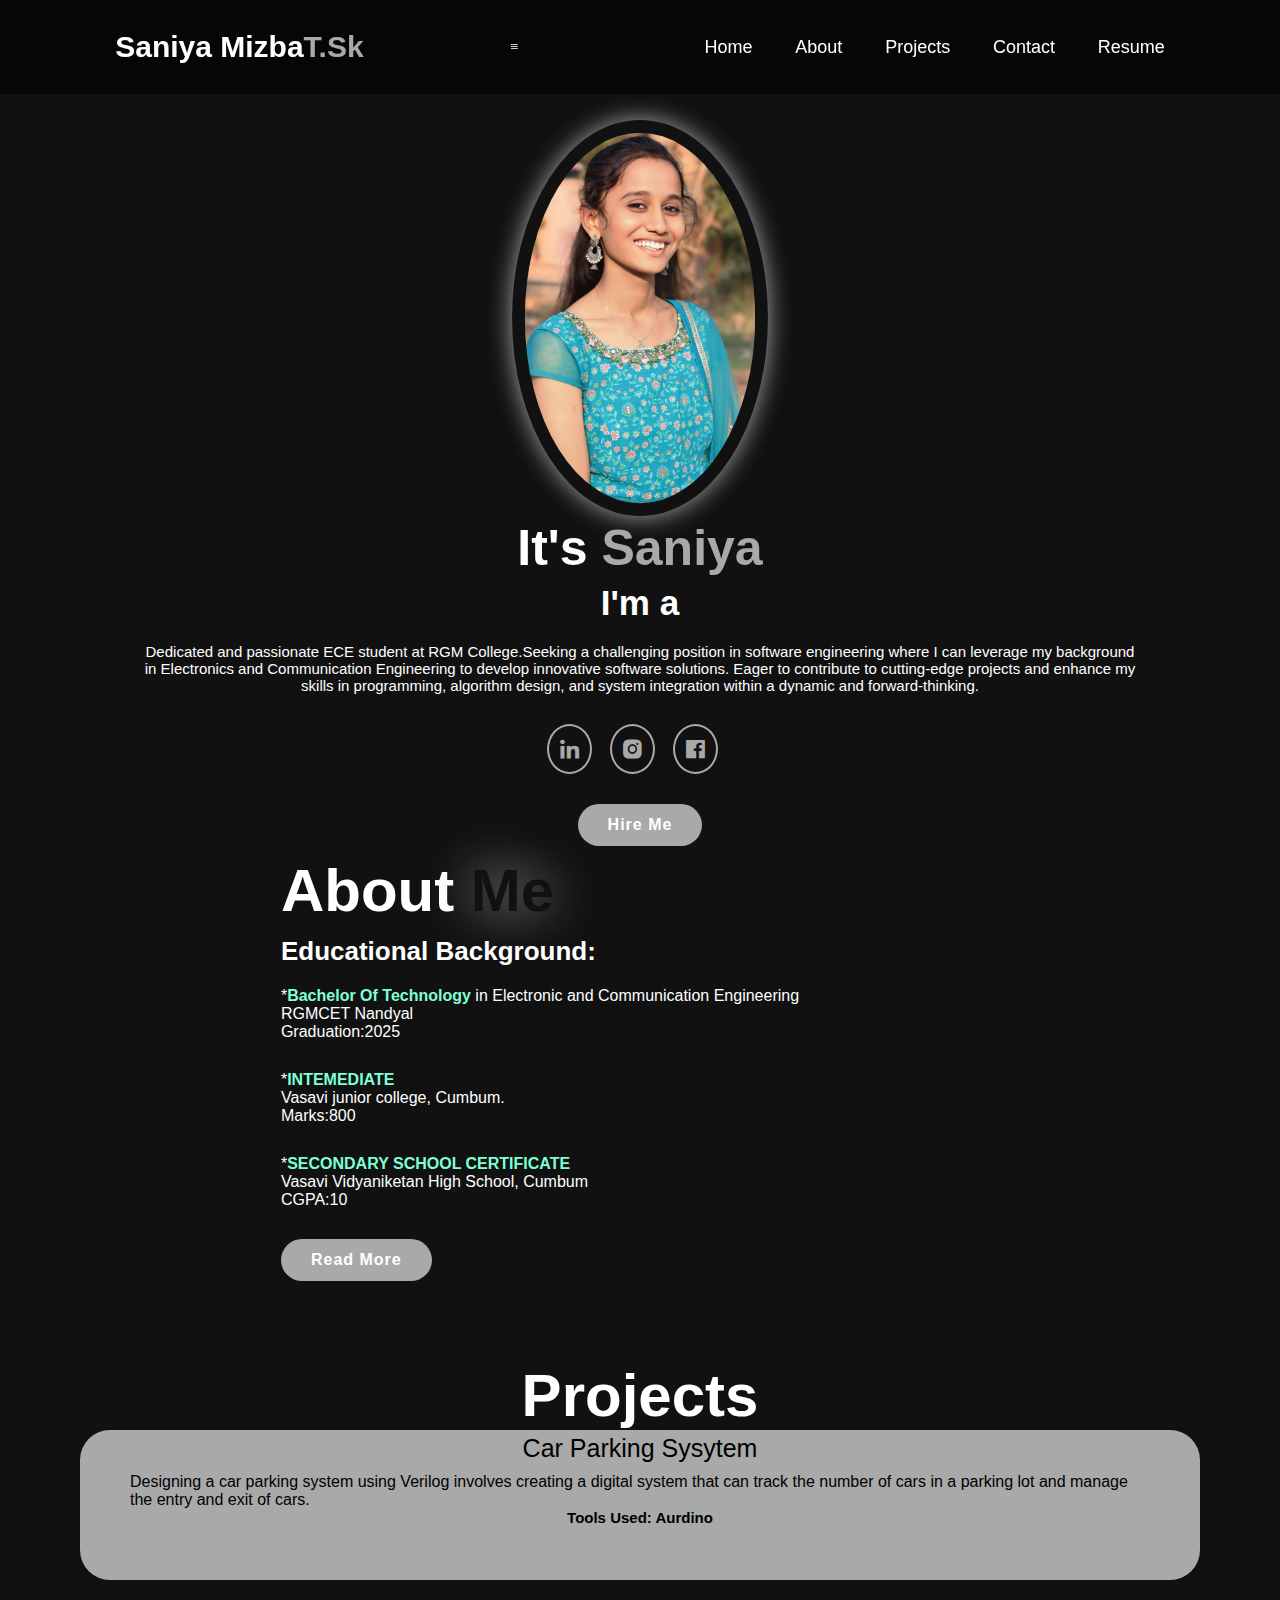
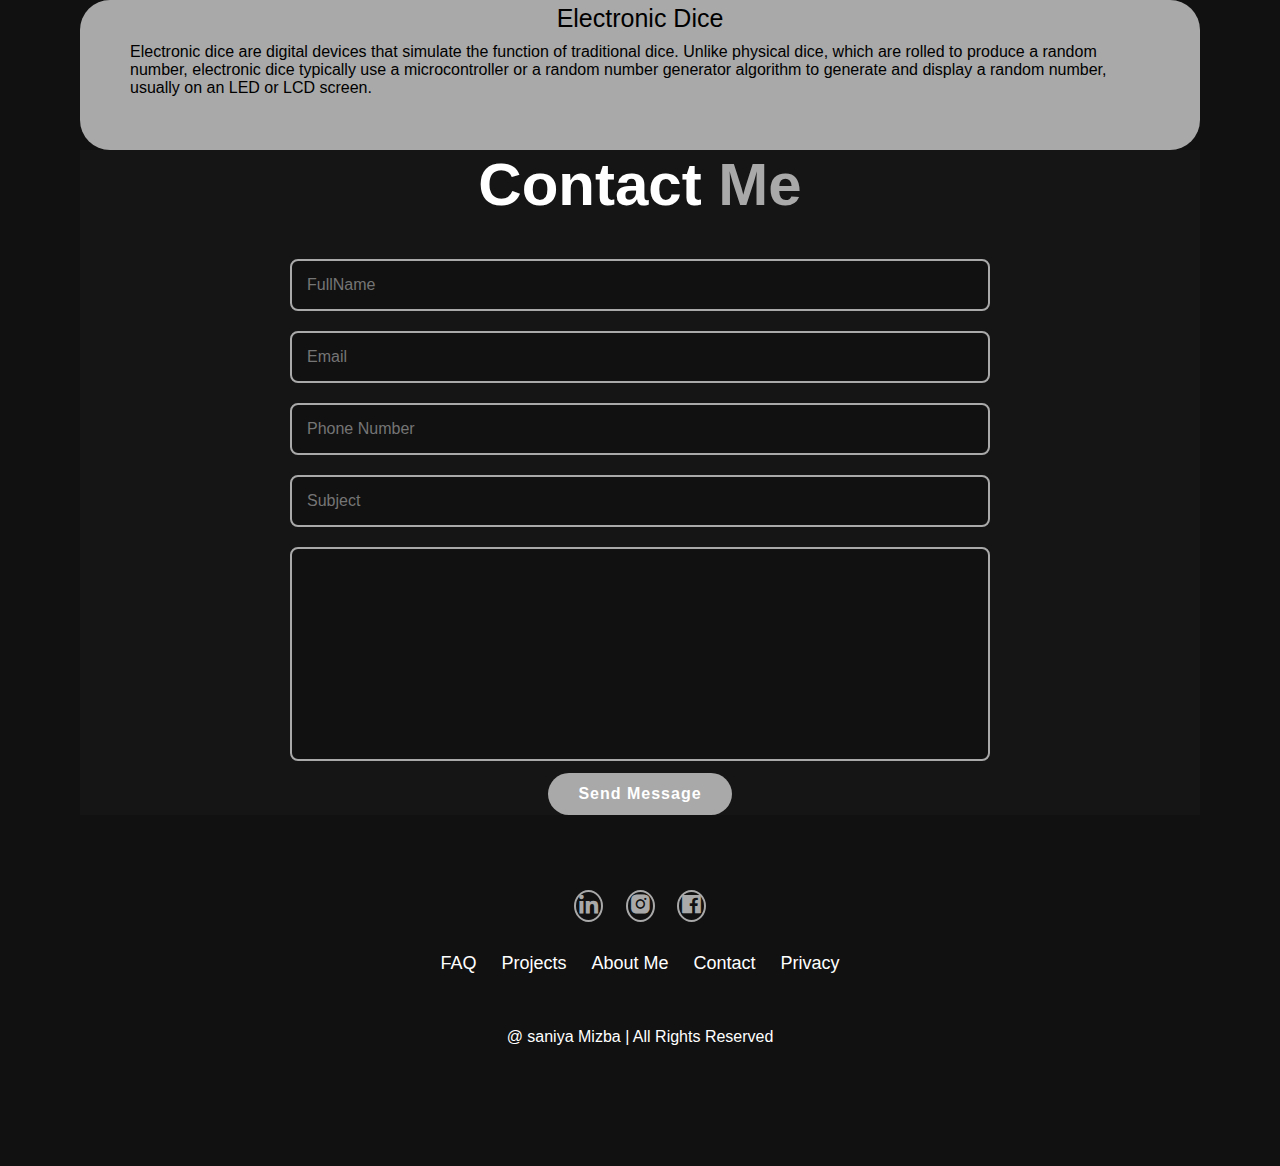
==== index.html @ ff1c26b3 "Add files via upload" ====
<!DOCTYPE html>
<html lang="en">
<head>
    <meta charset="UTF-8">
    <meta name="viewport" content="width=device-width, initial-scale=1.0">
    <title>Portfolio</title>
    <link rel="stylesheet" href="css/style.css">
    <link href='https://unpkg.com/boxicons@2.1.4/css/boxicons.min.css' rel='stylesheet'>
</head>
<body>
    <header class="header">
        <a href="#home" class="logo">Saniya Mizba<span>T.Sk</span></a>
        <i class='bx bx-menu' id="menu"></i>
        <nav class="navbar">
            <a href="#home" class="active">Home</a>
            <a href="#about">About</a>
            <a href="#projects">Projects</a>
            <a href="#contact">Contact</a>
            <a href="resume1.html">Resume</a>
        </nav>
    </header>
    <section class="home" id="home">
        <div class="home-img">
            <img src="images/san.jpg" alt="">
        </div>
        <div class="home-content">
            <h1>It's <span>Saniya</span></h1>
            <h3 class="text-animation">I'm a <span> </span></h3>
            <p>Dedicated and passionate ECE student at RGM College.Seeking a challenging position in software engineering where I can leverage my background in Electronics and Communication Engineering to develop innovative software solutions. Eager to contribute to cutting-edge projects and enhance my skills in programming, algorithm design, and system integration within a dynamic and forward-thinking.</p>
            <div class="social-icons">
                <a href="#"><i class='bx bxl-linkedin' ></i></a>
                <a href="#"><i class='bx bxl-instagram-alt' ></i></a>
                <a href="#"><i class='bx bxl-facebook-square' ></i></a>
                
            </div>
            <a href="#" class="btn">Hire Me</a>
        </div>
    </section>
    <section class="about" id="about">
        <div class="about-content">
            <h2 class="heading">About<span> Me</span></h2>
            <h3 class="text-animation"><span></span></h3>
            <h3>Educational Background:</h3>
            <p>
                *<b style="color:aquamarine">Bachelor Of Technology </b>in Electronic and Communication Engineering<br>RGMCET Nandyal<br>
                  Graduation:2025
            </p>
            <p>*<b style="color:aquamarine">INTEMEDIATE</b><BR>Vasavi junior college, Cumbum.<br>Marks:800</p>
            <p>*<b style="color:aquamarine">SECONDARY SCHOOL CERTIFICATE</b><BR>Vasavi Vidyaniketan High School, Cumbum<br>
                CGPA:10</p> 

            <a href="#" class="btn">Read More</a>
        </div>
        <div class="about-img">
            <img src="puji2.jpg" alt="">
        </div>
    </section>
    
            

    <section class="projects" id="projects">
        <h2 class="heading">Projects</h2>
        <div class="projects-container">
            <div class="projects-box">
                <div class="project-info">
                    <h4>Car Parking Sysytem</h4>
                    <p>Designing a car parking system using Verilog involves creating a digital system that can track the number of cars in a parking lot and manage the entry and exit of cars.<br>
                        <center><h2>Tools Used: Aurdino</h2></center>

                    </p>
                </div>
            </div>
            <div class="projects-box">
                <div class="project-info">
                    <h4>Electronic Dice</h4>
                    <p>Electronic dice are digital devices that simulate the function of traditional dice. Unlike physical dice, which are rolled to produce a random number, electronic dice typically use a microcontroller or a random number generator algorithm to generate and display a random number, usually on an LED or LCD screen.
                    </p>
                </div>
            </div>
        </div>
        <section class="contact" id="contact">
            <h2 class="heading">Contact<span> Me</span></h2>
            <form action="#">
                <div class="input-box">
                    <input type="text" placeholder="FullName">
                    <input type="email" placeholder="Email">
                </div>
                <div class="input-box">
                    <input type="number" placeholder="Phone Number">
                    <input type="text" placeholder="Subject">
                </div>
                <textarea name="id=" cols="30" rows="10" placeholder="Your Message">

                </textarea>
                <input type="submit" value="Send Message" class="btn">

            </form>
        </section>
        <footer class="footer">
            <div class="social">
                <center><a href="#"><i class='bx bxl-linkedin' ></i></a>
                    <a href="#"><i class='bx bxl-instagram-alt' ></i></a>
                    <a href="#"><i class='bx bxl-facebook-square' ></i></a></center><br><br>
                    
                
                    
                
                    
            </div>
            <ul class="list">
                <li>
                    <a href="#">FAQ</a>
                </li>
                <li>
                    <a href="#">Projects</a>
                </li>
                <li>
                    <a href="#">About Me</a>
                </li>
                <li>
                    <a href="#">Contact</a>
                </li>
                <li>
                    <a href="#">Privacy</a>
                </li>
            </ul>
            <p class="copyright">
                @ saniya Mizba | All Rights Reserved
            </p>
            
               
        </footer>
        

        
           
    </section>
    <script src="script.js"></script>
</body>
</html>
---- css/style.css ----
*
{
    margin:0;
    padding:0;
    box-sizing: border-box;
    text-decoration: none;
    border:none;
    outline:none;
    scroll-behavior: smooth;
    font-family: "poppins",sans-serif;
}
:root{
    --bg-color:#111111;
    --second-bg-color:#151515;
    --text-color:white;
    --main-color: darkgrey;

}
html{
    font-size: 62.5%;
    overflow-x: hidden;
}
body{
    background-color: var(--bg-color);
    color:var(--text-color);
}
.header{
    position: fixed;
    top:0;
    left:0;
    width:100%;
    padding:3rem 9%;
    background: rgba(0,0,0,0.6);
    backdrop-filter: blur(10px);
    display:flex;
    justify-content: space-between;
    align-items:center;
    z-index: 100;

}
.logo{
    font-size:3rem;
    color:var(--text-color);
    font-weight :800;
    cursor:pointer;
    transition: o.3s;
}
.logo:hover{
    transform:scale(1.1);
}
.navbar a{
    font-size:1.8rem;
    color:var(--text-color);
    margin-left:4rem;
    font-weight: 500;
    transition: 0.3s;
    border-bottom:3px solid transparent;
    
    
}
.navbar a:hover,
.navbar a:active{
    color:var(--main-color);
    border-bottom: 3px solid var(--main-color);
}
#menu-icon{
    font-size: 4.6rem;
    color:var(--main-color);
    display:none;
}
.section{
    min-height:100vh;
    padding:10rem 9% 10rem;
}
.home{
    display: flex;
    justify-content:center;
    align-items:center;
    flex-direction: column;
    gap:1rem;
}
.home-content{
    display:flex;
    align-items: center;
    justify-content:center;
    flex-direction:column;
    text-align: center;
    margin-top:3rem;
}
span{
    color:var(--main-color);
}
.logo span{
    color:var(--main-color);
}
.home-content h3{
    margin-bottom: 2rem;
    margin-top:1rem;
    font-size:3.5rem;
}
.home-content h1{
    font-size:5rem;
    font-weight:700;
    margin-top: 1.5rem;
    line-height:1;
}
.home-img{
    border-radius:60px;
    margin-top: 7rem;
    
}
.home-img img{
    position:relative;
    top:5rem;
    width:20vw;
    height:10;
    padding:5%;
    border-radius:50%;
    box-shadow:0 0 25px var(--main-color);
    cursor: pointer;
    transition: 0.4s;
}
.home-img img:hover{
    box-shadow: 0 0 50px var(--main-color),
                0 0 100px var(--main-color);
}
.home-content p{
    font-size: 1.5rem;
    font-weight: 500;
    max-width: 1000px;
}
.social-icons a{
    display: inline-flex;
    justify-content: center;
    align-items: center;
    width:4.5rem;
    height: 2em;
    background: transparent;
    border:0.2rem solid var(--main-color);
    font-size: 2.5rem;
    border-radius: 50%;
    color:var(--main-color);
    margin:3rem 1.5rem 3rem 0;
    transition: 0.3s;
}
.social-icons a:hover{
    color:white;
    transform: scale(1.3)translateY(-5px);
    box-shadow: 0 0 25px var(--main-color);
    background-color: orange;
}
.btn{
    display: inline-block;
    padding:1rem 2.8rem;

    background: var(--main-color);
    border-radius:4rem;
    font-size:1.6rem;
    color:white;
    border:2px solid transparent;
    letter-spacing: 0.1rem;
    font-weight: 600;
    transition: 0.3s;
    cursor:pointer;
}
.btn:hover{
    transform: scale(1.05);
    box-shadow: 0 0 25px var(--main-color);
    background-color: orange;
}
.text-animation{
    font-size: 34px;
    font-weight:600;
    min-width: 280px;
}
.text-animation span{
    position:relative;
}
.text-animation span::before{
    content:'';
    color:var(--main-color);
    animation:words 20s infinite;
}
.about{
    display: flex;
    justify-content:center;
    align-items: center;
    gap:10rem;
    background: var(--);
    color: white;
    height:100%
}
.about h2 span{
    color:var(--bg-color);
    text-shadow: 0 0 50px var(--main-color);
}
.about-img{
    border-radius: 50%;
}
.about-img img{
    position: relative;
    width:20vw;
    border-radius: 50%;
    box-shadow: 0 0 25px var(--main-color);
    top:1rem;
    cursor:pointer;
    transition: 0.4s;
    margin-right: 100px;
}
.about-img img:hover{
    box-shadow: 0 0 50px var(--main-color),
                0 0 100px var(--main-color);
    
}
.heading{
    text-align: center;
    font-size: 6rem;
}
.about-content h2{
    text-align: left;
    line-height: 1.5;
}
.about-content h3{
    font-size: 2.6rem;
}
.about-content p{
    font-size: 1.6rem;
    margin:2rem 0 3rem;
}
.about-content.text-animation{
    font-size: 34px;
    font-weight:600;
    min-width: 280px;
}
.about-content.text-animation span{
    position:relative;
}
.about-content.text-animation span::before{
    content:'';
    color:var(--bg-colorr);
    animation:words 20s infinite;
}
.about-content.text-animation span::after{
    content:'';
    background-color:var(--second-bg-colorq11);
    animation:words 20s infinite;
    position: absolute;
    width:calc(100%+8px);
    height:100%;
    border-left: 3px solid var(--second-bg-color);
    right:-8px;
}
::-webkit-scrollbar{
    width:15px;
}
::-webkit-scrollbar-thumb{
    background-color: var(--main-color);
}

::-webkit-scrollbar-track{
    background-color: var(--bg-color);
    width:50px;
}
.projects{
    background: var(--bg-color);
    color:white;
    padding:80px;

}
    
.projects.h2{
    margin-bottom: 50rem;
    color:white;
}
.projects-container{
    display:grid;
    height:auto;
    align-items: center;
    gap:2rem;
}
.projects-box{
    background-color: var(--main-color);
    color:black;
    height:150px;
    border-radius: 3rem;
    cursor:pointer;
    transition: 0.3s;
}
.projects-box:hover{
    background: white;
    color:var(--main-color);
    transform: scale(1.03);
}
.projects-box .project-info{
    display:flex;
    flex-direction: column;
    text-align: left;
    max-height:100px;
    justify-content: center;
    align-items: center;
    padding:5em;
}
.project-info h4{
    font-size: 2.5rem;
    font-weight: 500;
    margin-bottom: 1rem;
}
.project-info p{
    font-size:1.6rem;
    font-weight:400;
    max-height:100px;
}
.contact{
    background-color: var(--second-bg-color);
}
.contact h2{
    margin-bottom:3rem;
    color:white;
}
.contact form{
    max-width: 70rem;
    margin:1rem auto;
    text-align: center;
    margin-bottom: 3rem;
}
.contact form .input-box{
    display:flex;
    justify-content: center;
    flex-wrap: wrap;

}
.contact form .input-box input,
.contact form textarea{
    width:100%;
    padding:1.5rem;
    font-size:1.6rem;
    color:var(--text-color);
    background: var(--bg-color);;
    border-radius: 0.8rem
    ;
    border:2px solid var(--main-color);
    margin:1rem 0;
    resize:none;
}
.footer{
    position: relative;
    bottom:0;
    width:100%;
    padding:40px 0;background-color: var(--bg-color);
}
.footer.social{
    text-align:center;
    padding-bottom:25px;
    color:var(--main-color);
}
.footer .social a{
    font-size: 25px;
    color:var(--main-color);
    border:2px solid var(--main-color);
    width:42px;
    height:42px;
    line-height: 42px;
    display:inline-box;
    text-align: center;
    border-radius: 50%;
    margin:0 10px;
    transition: 0.3s;
}
.footer .social a:hover{

    background-color: orange;
    font-size: 18px;
    line-height:1.6;
    margin-bottom: 0;
    text-align:center;
}
.footer ul{
    margin-top:0;
    padding:0;
    font-size:18px;
    line-height:1.6;
    margin-bottom:0;
    text-align: center;
    
}
.footer ul li a{
    color:white;
    border-bottom:3px solid transparent;
    transition:0.3s;
}
.footer ul li a:hover{
    color:var(--main-color);
    border-bottom: 3px solid var(--main-color)

}
.footer ul li{
    display:inline-block;
    padding:0 10px;
}
.footer .copyright{
    margin-top: 50px;
    text-align: center;
    font-size:16px;
    color:white;
}
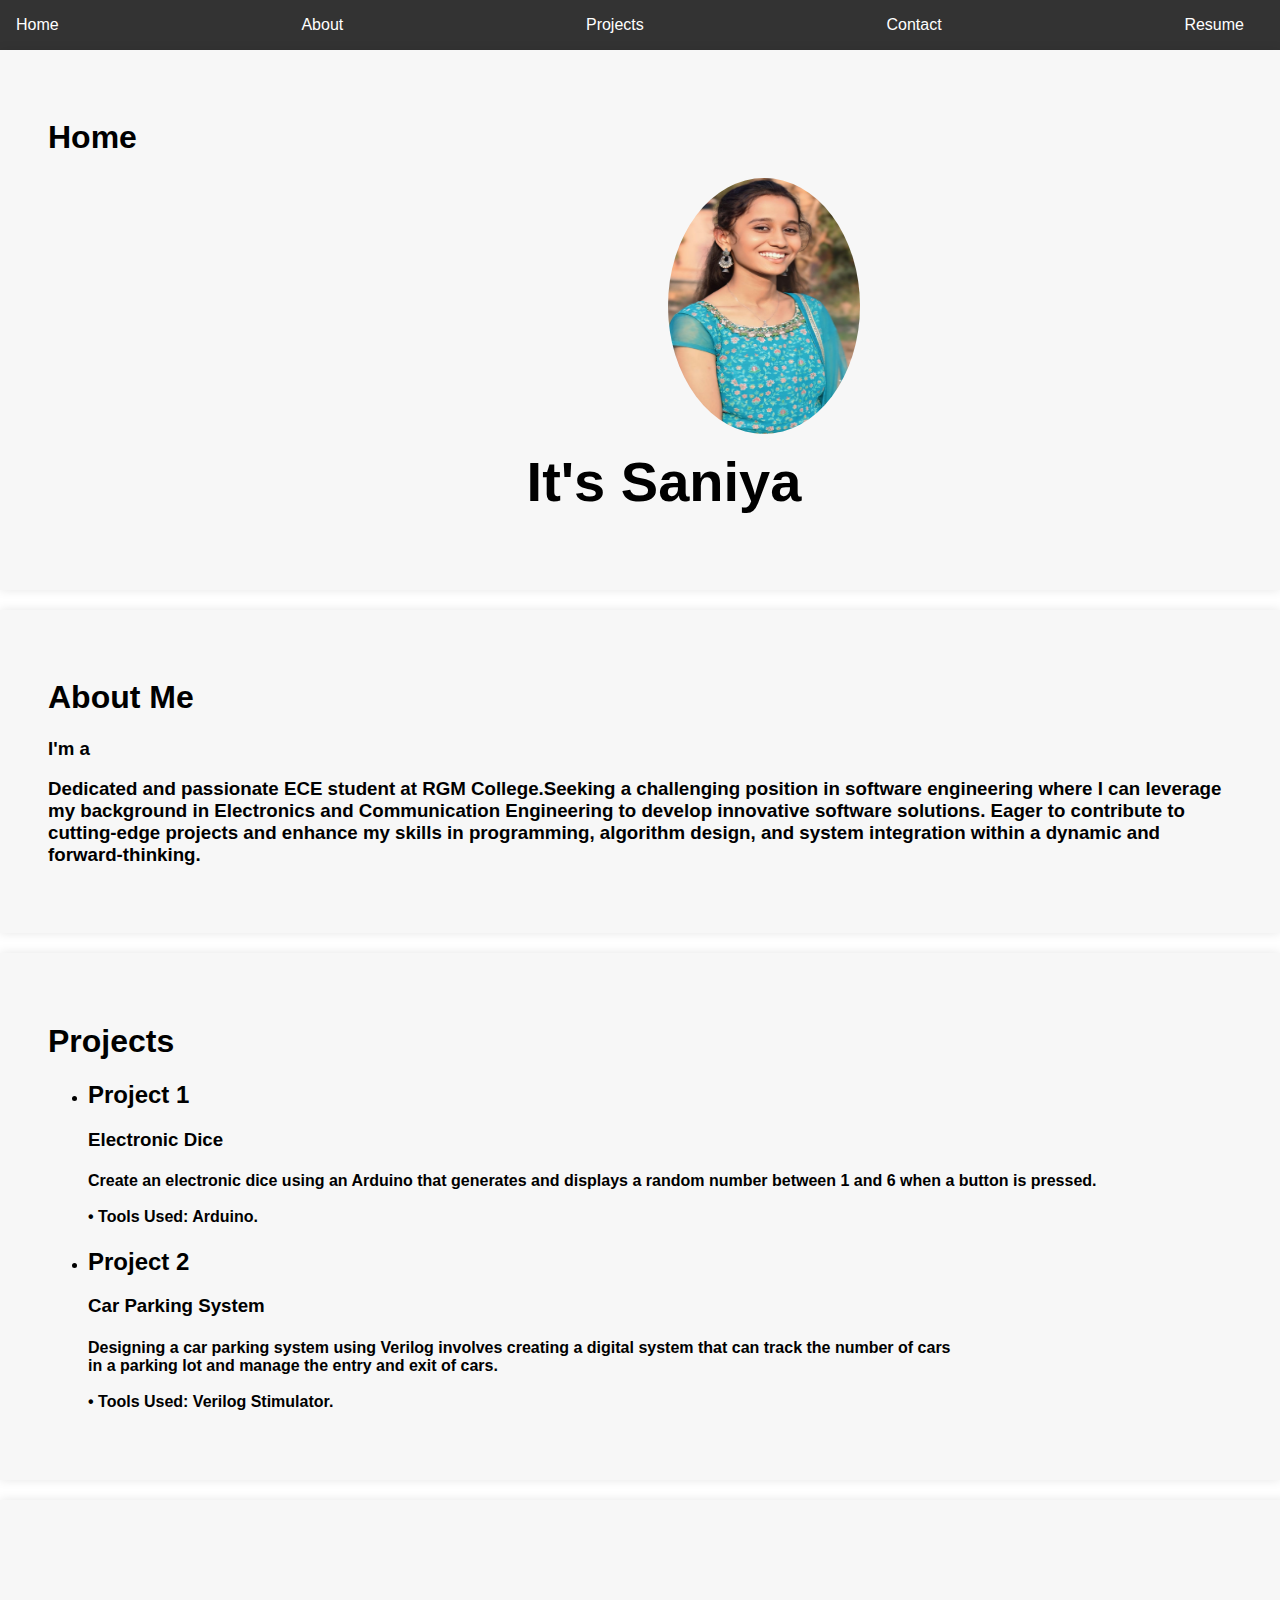
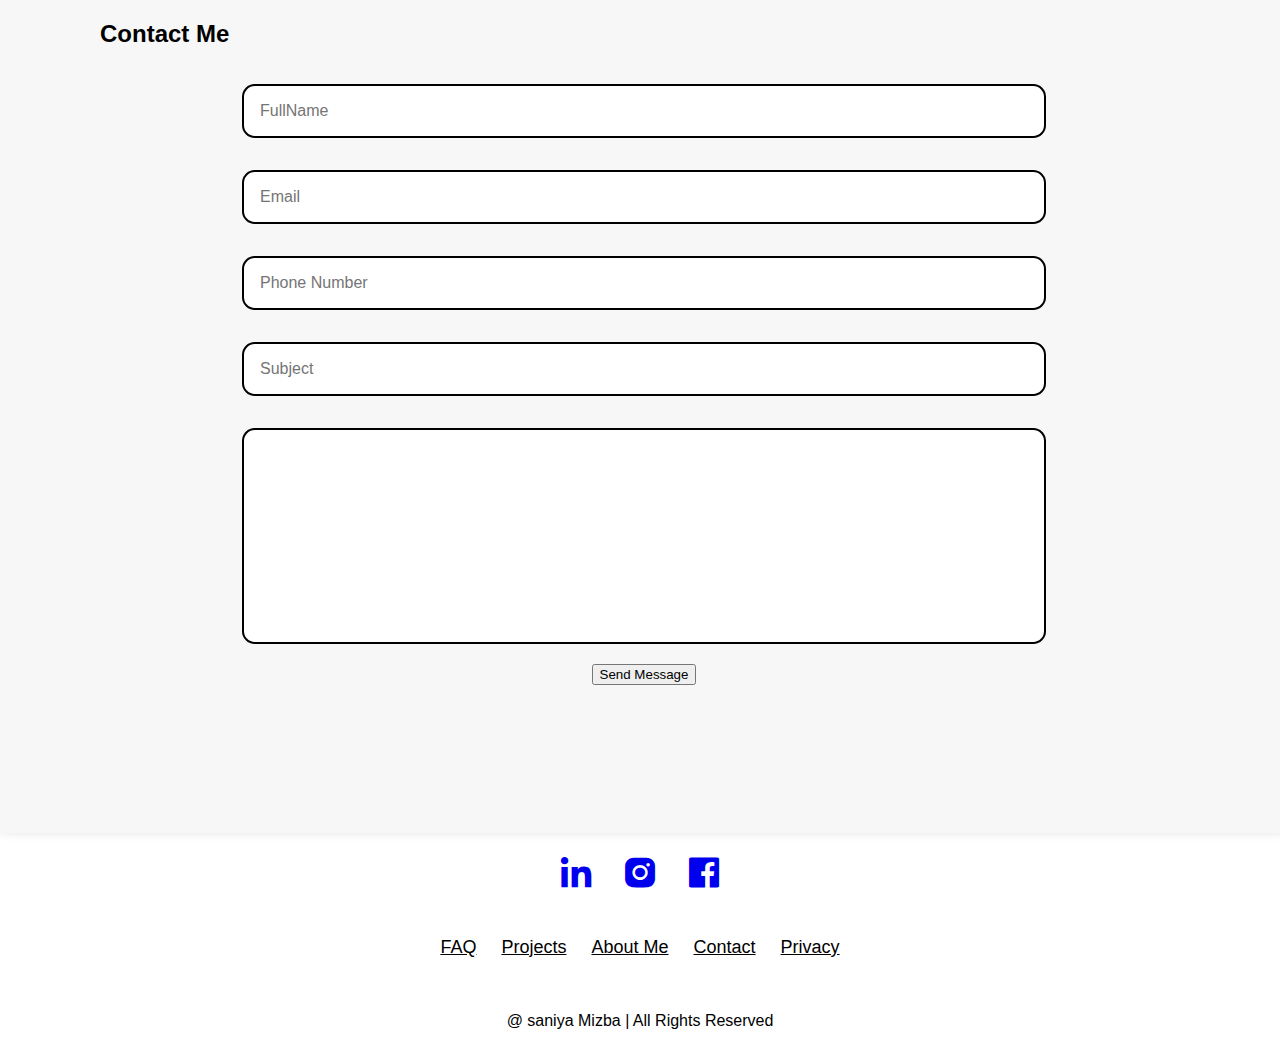
==== commit ef295e32: "Add files via upload" ====
--- a/index.html
+++ b/index.html
@@ -3,95 +3,72 @@
 <head>
     <meta charset="UTF-8">
     <meta name="viewport" content="width=device-width, initial-scale=1.0">
-    <title>Portfolio</title>
+    <title>Personal Portfolio</title>
     <link rel="stylesheet" href="css/style.css">
     <link href='https://unpkg.com/boxicons@2.1.4/css/boxicons.min.css' rel='stylesheet'>
 </head>
 <body>
-    <header class="header">
-        <a href="#home" class="logo">Saniya Mizba<span>T.Sk</span></a>
-        <i class='bx bx-menu' id="menu"></i>
-        <nav class="navbar">
-            <a href="#home" class="active">Home</a>
-            <a href="#about">About</a>
-            <a href="#projects">Projects</a>
-            <a href="#contact">Contact</a>
-            <a href="resume1.html">Resume</a>
+    <header>
+        <nav>
+            <ul>
+                <li><a href="#home">Home</a></li>
+                <li><a href="#about">About</a></li>
+                <li><a href="#projects">Projects</a></li>
+                <li><a href="#contact">Contact</a></li>
+                <li><a href="resume1.html">Resume</a></li>
+            </ul>
         </nav>
     </header>
-    <section class="home" id="home">
-        <div class="home-img">
-            <img src="images/san.jpg" alt="">
-        </div>
-        <div class="home-content">
-            <h1>It's <span>Saniya</span></h1>
+
+        <section class="home" id="home">
+            <h1>Home</h1>
+            <div class="home-img">
+                <img src="images/san.jpg" alt="">
+            </div>
+            <div class="home-content">
+                <center><h1>It's <span>Saniya</span></h1></section></center>
+            </div>
+                
+        <section id="about">
+            <h1>About Me</h1>
+            <div class="self">
             <h3 class="text-animation">I'm a <span> </span></h3>
-            <p>Dedicated and passionate ECE student at RGM College.Seeking a challenging position in software engineering where I can leverage my background in Electronics and Communication Engineering to develop innovative software solutions. Eager to contribute to cutting-edge projects and enhance my skills in programming, algorithm design, and system integration within a dynamic and forward-thinking.</p>
-            <div class="social-icons">
-                <a href="#"><i class='bx bxl-linkedin' ></i></a>
-                <a href="#"><i class='bx bxl-instagram-alt' ></i></a>
-                <a href="#"><i class='bx bxl-facebook-square' ></i></a>
-                
+                <h3><p>Dedicated and passionate ECE student at RGM College.Seeking a challenging position in software engineering where I can leverage my background in Electronics and Communication Engineering to develop innovative software solutions. Eager to contribute to cutting-edge projects and enhance my skills in programming, algorithm design, and system integration within a dynamic and forward-thinking.</p></h3>
             </div>
-            <a href="#" class="btn">Hire Me</a>
-        </div>
-    </section>
-    <section class="about" id="about">
-        <div class="about-content">
-            <h2 class="heading">About<span> Me</span></h2>
-            <h3 class="text-animation"><span></span></h3>
-            <h3>Educational Background:</h3>
-            <p>
-                *<b style="color:aquamarine">Bachelor Of Technology </b>in Electronic and Communication Engineering<br>RGMCET Nandyal<br>
-                  Graduation:2025
-            </p>
-            <p>*<b style="color:aquamarine">INTEMEDIATE</b><BR>Vasavi junior college, Cumbum.<br>Marks:800</p>
-            <p>*<b style="color:aquamarine">SECONDARY SCHOOL CERTIFICATE</b><BR>Vasavi Vidyaniketan High School, Cumbum<br>
-                CGPA:10</p> 
-
-            <a href="#" class="btn">Read More</a>
-        </div>
-        <div class="about-img">
-            <img src="puji2.jpg" alt="">
-        </div>
-    </section>
-    
-            
-
-    <section class="projects" id="projects">
-        <h2 class="heading">Projects</h2>
-        <div class="projects-container">
-            <div class="projects-box">
-                <div class="project-info">
-                    <h4>Car Parking Sysytem</h4>
-                    <p>Designing a car parking system using Verilog involves creating a digital system that can track the number of cars in a parking lot and manage the entry and exit of cars.<br>
-                        <center><h2>Tools Used: Aurdino</h2></center>
-
-                    </p>
-                </div>
-            </div>
-            <div class="projects-box">
-                <div class="project-info">
-                    <h4>Electronic Dice</h4>
-                    <p>Electronic dice are digital devices that simulate the function of traditional dice. Unlike physical dice, which are rolled to produce a random number, electronic dice typically use a microcontroller or a random number generator algorithm to generate and display a random number, usually on an LED or LCD screen.
-                    </p>
-                </div>
-            </div>
-        </div>
+        </section>
+        <section id="projects">
+            <h1>Projects</h1>
+            <ul>
+                <li>
+                    <h2>Project 1</h2>
+                    <h3>Electronic Dice</h3>
+                    <h4><p>Create an electronic dice using an Arduino that generates and displays a random number between 1 and 6 when
+                        a button is pressed.<br><br>
+                        • Tools Used: Arduino.</p></h4>
+                </li>
+                <li>
+                    <h2>Project 2</h2>
+                    <h3>Car Parking System</h3>
+                    <h4><p>Designing a car parking system using Verilog involves creating a digital system that can track the number of cars<br>
+                    in a parking lot and manage the entry and exit of cars.<br><br>
+                    • Tools Used: Verilog Stimulator.</p></h4>
+                </li>
+            </ul>
+        </section>
         <section class="contact" id="contact">
             <h2 class="heading">Contact<span> Me</span></h2>
             <form action="#">
                 <div class="input-box">
-                    <input type="text" placeholder="FullName">
-                    <input type="email" placeholder="Email">
+                    <input type="text" placeholder="FullName"><br>
+                    <input type="email" placeholder="Email"><br>
                 </div>
                 <div class="input-box">
-                    <input type="number" placeholder="Phone Number">
-                    <input type="text" placeholder="Subject">
+                    <input type="number" placeholder="Phone Number"><br>
+                    <input type="text" placeholder="Subject"><br>
                 </div>
                 <textarea name="id=" cols="30" rows="10" placeholder="Your Message">
 
-                </textarea>
+                </textarea><br>
                 <input type="submit" value="Send Message" class="btn">
 
             </form>
@@ -107,7 +84,7 @@
                 
                     
             </div>
-            <ul class="list">
+           <ul class="list">
                 <li>
                     <a href="#">FAQ</a>
                 </li>
@@ -131,10 +108,9 @@
                
         </footer>
         
-
-        
-           
-    </section>
+   
     <script src="script.js"></script>
 </body>
-</html>+</html>
+
+
--- a/css/style.css
+++ b/css/style.css
@@ -1,324 +1,89 @@
-*
-{
-    margin:0;
-    padding:0;
-    box-sizing: border-box;
-    text-decoration: none;
-    border:none;
-    outline:none;
-    scroll-behavior: smooth;
-    font-family: "poppins",sans-serif;
-}
-:root{
-    --bg-color:#111111;
-    --second-bg-color:#151515;
-    --text-color:white;
-    --main-color: darkgrey;
-
-}
-html{
-    font-size: 62.5%;
-    overflow-x: hidden;
-}
-body{
-    background-color: var(--bg-color);
-    color:var(--text-color);
-}
-.header{
-    position: fixed;
-    top:0;
-    left:0;
-    width:100%;
-    padding:3rem 9%;
-    background: rgba(0,0,0,0.6);
-    backdrop-filter: blur(10px);
-    display:flex;
-    justify-content: space-between;
-    align-items:center;
-    z-index: 100;
-
-}
-.logo{
-    font-size:3rem;
-    color:var(--text-color);
-    font-weight :800;
-    cursor:pointer;
-    transition: o.3s;
-}
-.logo:hover{
-    transform:scale(1.1);
-}
-.navbar a{
-    font-size:1.8rem;
-    color:var(--text-color);
-    margin-left:4rem;
-    font-weight: 500;
-    transition: 0.3s;
-    border-bottom:3px solid transparent;
-    
+body {
+    font-family: Arial, sans-serif;
+    margin: 0;
     
 }
-.navbar a:hover,
-.navbar a:active{
-    color:var(--main-color);
-    border-bottom: 3px solid var(--main-color);
-}
-#menu-icon{
-    font-size: 4.6rem;
-    color:var(--main-color);
-    display:none;
-}
-.section{
-    min-height:100vh;
-    padding:10rem 9% 10rem;
-}
-.home{
-    display: flex;
-    justify-content:center;
-    align-items:center;
-    flex-direction: column;
-    gap:1rem;
-}
-.home-content{
-    display:flex;
-    align-items: center;
-    justify-content:center;
-    flex-direction:column;
+
+header {
+    background-color: #333;
+    color: #fff;
+    padding: 1em;
     text-align: center;
-    margin-top:3rem;
-}
-span{
-    color:var(--main-color);
-}
-.logo span{
-    color:var(--main-color);
-}
-.home-content h3{
-    margin-bottom: 2rem;
-    margin-top:1rem;
-    font-size:3.5rem;
-}
-.home-content h1{
-    font-size:5rem;
-    font-weight:700;
-    margin-top: 1.5rem;
-    line-height:1;
-}
-.home-img{
-    border-radius:60px;
-    margin-top: 7rem;
-    
-}
-.home-img img{
-    position:relative;
-    top:5rem;
-    width:20vw;
-    height:10;
-    padding:5%;
-    border-radius:50%;
-    box-shadow:0 0 25px var(--main-color);
-    cursor: pointer;
-    transition: 0.4s;
-}
-.home-img img:hover{
-    box-shadow: 0 0 50px var(--main-color),
-                0 0 100px var(--main-color);
-}
-.home-content p{
-    font-size: 1.5rem;
-    font-weight: 500;
-    max-width: 1000px;
-}
-.social-icons a{
-    display: inline-flex;
-    justify-content: center;
-    align-items: center;
-    width:4.5rem;
-    height: 2em;
-    background: transparent;
-    border:0.2rem solid var(--main-color);
-    font-size: 2.5rem;
-    border-radius: 50%;
-    color:var(--main-color);
-    margin:3rem 1.5rem 3rem 0;
-    transition: 0.3s;
-}
-.social-icons a:hover{
-    color:white;
-    transform: scale(1.3)translateY(-5px);
-    box-shadow: 0 0 25px var(--main-color);
-    background-color: orange;
-}
-.btn{
-    display: inline-block;
-    padding:1rem 2.8rem;
-
-    background: var(--main-color);
-    border-radius:4rem;
-    font-size:1.6rem;
-    color:white;
-    border:2px solid transparent;
-    letter-spacing: 0.1rem;
-    font-weight: 600;
-    transition: 0.3s;
-    cursor:pointer;
-}
-.btn:hover{
-    transform: scale(1.05);
-    box-shadow: 0 0 25px var(--main-color);
-    background-color: orange;
-}
-.text-animation{
-    font-size: 34px;
-    font-weight:600;
-    min-width: 280px;
-}
-.text-animation span{
-    position:relative;
-}
-.text-animation span::before{
-    content:'';
-    color:var(--main-color);
-    animation:words 20s infinite;
-}
-.about{
-    display: flex;
-    justify-content:center;
-    align-items: center;
-    gap:10rem;
-    background: var(--);
-    color: white;
-    height:100%
-}
-.about h2 span{
-    color:var(--bg-color);
-    text-shadow: 0 0 50px var(--main-color);
-}
-.about-img{
-    border-radius: 50%;
-}
-.about-img img{
-    position: relative;
-    width:20vw;
-    border-radius: 50%;
-    box-shadow: 0 0 25px var(--main-color);
-    top:1rem;
-    cursor:pointer;
-    transition: 0.4s;
-    margin-right: 100px;
-}
-.about-img img:hover{
-    box-shadow: 0 0 50px var(--main-color),
-                0 0 100px var(--main-color);
-    
-}
-.heading{
-    text-align: center;
-    font-size: 6rem;
-}
-.about-content h2{
-    text-align: left;
-    line-height: 1.5;
-}
-.about-content h3{
-    font-size: 2.6rem;
-}
-.about-content p{
-    font-size: 1.6rem;
-    margin:2rem 0 3rem;
-}
-.about-content.text-animation{
-    font-size: 34px;
-    font-weight:600;
-    min-width: 280px;
-}
-.about-content.text-animation span{
-    position:relative;
-}
-.about-content.text-animation span::before{
-    content:'';
-    color:var(--bg-colorr);
-    animation:words 20s infinite;
-}
-.about-content.text-animation span::after{
-    content:'';
-    background-color:var(--second-bg-colorq11);
-    animation:words 20s infinite;
-    position: absolute;
-    width:calc(100%+8px);
-    height:100%;
-    border-left: 3px solid var(--second-bg-color);
-    right:-8px;
-}
-::-webkit-scrollbar{
-    width:15px;
-}
-::-webkit-scrollbar-thumb{
-    background-color: var(--main-color);
 }
 
-::-webkit-scrollbar-track{
-    background-color: var(--bg-color);
-    width:50px;
+header nav ul {
+    list-style: none;
+    margin: 0;
+    padding: 0;
+    display: flex;
+    justify-content: space-between;
 }
-.projects{
-    background: var(--bg-color);
-    color:white;
-    padding:80px;
 
+header nav ul li {
+    margin-right: 20px;
 }
-    
-.projects.h2{
-    margin-bottom: 50rem;
-    color:white;
+
+header nav a {
+    color: #fff;
+    text-decoration: none;
 }
-.projects-container{
-    display:grid;
-    height:auto;
+
+/* main {
+    display: flex;
+    flex-direction: column;
     align-items: center;
-    gap:2rem;
+    padding: 4em;
+ 
+} */
+.home-content h1
+{
+    font-size: 3.5rem;
+    font-weight: 700;
+    margin-top: 1rem;
+    line-height: 1;
+    margin-left: 3rem;
+    margin-bottom: 2rem;
+    align-items: center;
 }
-.projects-box{
-    background-color: var(--main-color);
-    color:black;
-    height:150px;
-    border-radius: 3rem;
-    cursor:pointer;
-    transition: 0.3s;
+section {
+    background-color: #f7f7f7;
+    padding: 3em;
+    margin-bottom: 20px;
+    box-shadow: 0 0 10px rgba(0, 0, 0, 0.1);
 }
-.projects-box:hover{
-    background: white;
-    color:var(--main-color);
-    transform: scale(1.03);
+.about-content {
+    display: flex;
+    align-items: center;
+    flex-direction: column;
+    justify-content: center;
+    text-align: center;
+    margin-top: 3rem;
+    font-size: large;
+    width: 50px;
+   
 }
-.projects-box .project-info{
-    display:flex;
-    flex-direction: column;
-    text-align: left;
-    max-height:100px;
-    justify-content: center;
+/* .profile-pic {
+    width: 200px;
+    height: 200px;
     align-items: center;
-    padding:5em;
+    border-radius: 50%;
+     margin: 20px;
+    animation: fade-in 2s;
+    margin-right: 600px; 
+} */
+
+.about-content p {
+    flex-basis: 60%;
+    margin: 20px;
+    width: 800px;
 }
-.project-info h4{
-    font-size: 2.5rem;
-    font-weight: 500;
-    margin-bottom: 1rem;
-}
-.project-info p{
-    font-size:1.6rem;
-    font-weight:400;
-    max-height:100px;
-}
-.contact{
-    background-color: var(--second-bg-color);
-}
-.contact h2{
-    margin-bottom:3rem;
-    color:white;
+.contact
+{
+    width: 85%;
+    padding: 100px;
 }
 .contact form{
-    max-width: 70rem;
+    max-width: 60rem;
     margin:1rem auto;
     text-align: center;
     margin-bottom: 3rem;
@@ -331,75 +96,65 @@
 }
 .contact form .input-box input,
 .contact form textarea{
-    width:100%;
-    padding:1.5rem;
-    font-size:1.6rem;
-    color:var(--text-color);
-    background: var(--bg-color);;
-    border-radius: 0.8rem
-    ;
-    border:2px solid var(--main-color);
+    width:80%;
+    padding:1rem;
+    font-size: 1rem;
+    border-radius: 0.8rem;
+    border:2px solid black;
     margin:1rem 0;
     resize:none;
+    
 }
 .footer{
     position: relative;
     bottom:0;
     width:100%;
-    padding:40px 0;background-color: var(--bg-color);
 }
 .footer.social{
-    text-align:center;
-    padding-bottom:25px;
-    color:var(--main-color);
+    text-align: center;
+    padding-bottom: 25px;
+    border-radius: 50%;
 }
 .footer .social a{
-    font-size: 25px;
-    color:var(--main-color);
-    border:2px solid var(--main-color);
-    width:42px;
-    height:42px;
+    font-size: 40px;
+    width: 42px;
     line-height: 42px;
-    display:inline-box;
+    display: inline-box;
     text-align: center;
     border-radius: 50%;
     margin:0 10px;
-    transition: 0.3s;
 }
-.footer .social a:hover{
-
-    background-color: orange;
-    font-size: 18px;
-    line-height:1.6;
-    margin-bottom: 0;
-    text-align:center;
+.home-img img{
+    position:center;
+    top:5rem;
+    width:15vw;
+    height:20vw;
+    align-items: center;
+    border-radius:1000%;
+    margin-left: 620px;
+    cursor: pointer;
+    transition: 0.4s;
 }
 .footer ul{
-    margin-top:0;
+    margin-top: 0;
     padding:0;
-    font-size:18px;
-    line-height:1.6;
-    margin-bottom:0;
+    font-size: 18px;
+    line-height: 1.6;
+    margin-bottom: 0;
     text-align: center;
-    
 }
 .footer ul li a{
-    color:white;
-    border-bottom:3px solid transparent;
-    transition:0.3s;
-}
-.footer ul li a:hover{
-    color:var(--main-color);
-    border-bottom: 3px solid var(--main-color)
+    color:black;
+    border-bottom: 3px solid transparent;
 
 }
 .footer ul li{
-    display:inline-block;
+    display: inline-block;
     padding:0 10px;
 }
 .footer .copyright{
     margin-top: 50px;
     text-align: center;
-    font-size:16px;
-    color:white;
-}
+    font-size: 16px;
+    color:black;
+}